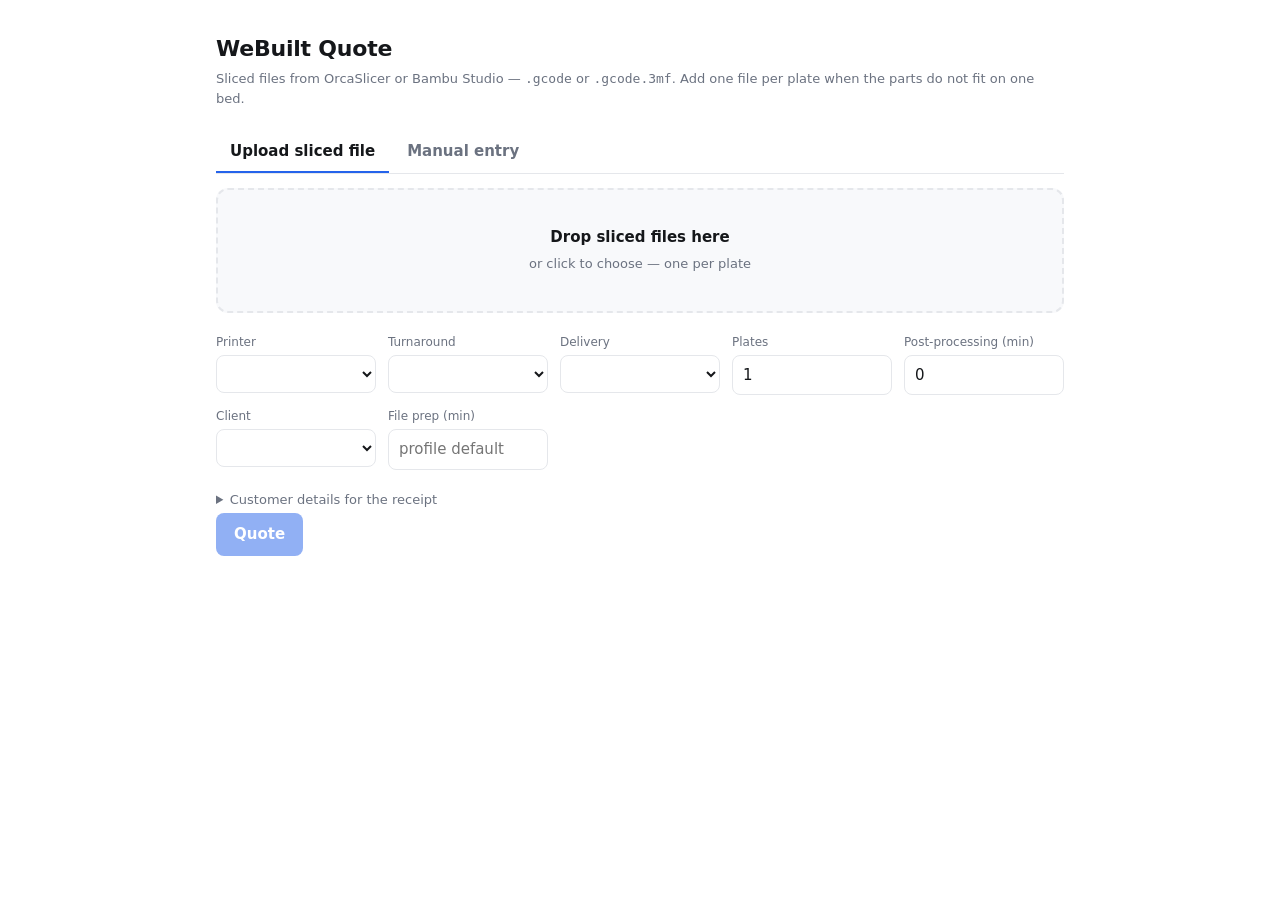
==== static/index.html @ c03d1d9d "Receipts in English and Thai Every quotation and receipt can be shown in either language, switched f" ====
<!doctype html>
<html lang="en">
<head>
<meta charset="utf-8">
<meta name="viewport" content="width=device-width, initial-scale=1">
<title>WeBuilt Quote</title>
<style>
  :root {
    --bg: #ffffff; --fg: #15171a; --muted: #6b7280; --line: #e5e7eb;
    --panel: #f8f9fb; --accent: #2563eb; --accent-fg: #ffffff;
    --warn-bg: #fff7ed; --warn-fg: #9a3412; --warn-line: #fed7aa;
    --ok: #15803d;
  }
  @media (prefers-color-scheme: dark) {
    :root:not([data-theme="light"]) {
      --bg: #0f1115; --fg: #e6e8eb; --muted: #9aa1ab; --line: #272b33;
      --panel: #171a20; --accent: #3b82f6; --accent-fg: #ffffff;
      --warn-bg: #2a1d10; --warn-fg: #fdba74; --warn-line: #7c2d12;
      --ok: #4ade80;
    }
  }
  :root[data-theme="dark"] {
    --bg: #0f1115; --fg: #e6e8eb; --muted: #9aa1ab; --line: #272b33;
    --panel: #171a20; --accent: #3b82f6; --accent-fg: #ffffff;
    --warn-bg: #2a1d10; --warn-fg: #fdba74; --warn-line: #7c2d12;
    --ok: #4ade80;
  }
  * { box-sizing: border-box; }
  body {
    margin: 0; background: var(--bg); color: var(--fg);
    font: 15px/1.5 ui-sans-serif, system-ui, -apple-system, "Segoe UI", sans-serif;
  }
  .wrap { max-width: 880px; margin: 0 auto; padding: 32px 16px 64px; }
  h1 { font-size: 22px; margin: 0 0 4px; letter-spacing: -0.01em; }
  .sub { color: var(--muted); font-size: 13px; margin-bottom: 24px; }

  #drop {
    border: 2px dashed var(--line); border-radius: 12px; padding: 36px 20px;
    text-align: center; cursor: pointer; transition: border-color .15s, background .15s;
    background: var(--panel);
  }
  #drop.over { border-color: var(--accent); background: color-mix(in srgb, var(--accent) 8%, var(--panel)); }
  #drop strong { display: block; margin-bottom: 4px; }
  #drop span { color: var(--muted); font-size: 13px; }

  .controls {
    display: grid; grid-template-columns: repeat(auto-fit, minmax(150px, 1fr));
    gap: 12px; margin: 20px 0;
  }
  label { display: block; font-size: 12px; color: var(--muted); margin-bottom: 4px; }
  select, input {
    width: 100%; padding: 8px 10px; border: 1px solid var(--line);
    border-radius: 8px; background: var(--bg); color: var(--fg); font: inherit;
  }
  button {
    background: var(--accent); color: var(--accent-fg); border: 0;
    padding: 10px 18px; border-radius: 8px; font: inherit; font-weight: 600;
    cursor: pointer;
  }
  button:disabled { opacity: .5; cursor: default; }

  .total {
    display: flex; align-items: baseline; gap: 12px;
    margin: 24px 0 8px; padding-bottom: 16px; border-bottom: 1px solid var(--line);
  }
  .total .amount { font-size: 40px; font-weight: 700; letter-spacing: -0.02em; }
  .total .meta { color: var(--muted); font-size: 13px; }

  table { width: 100%; border-collapse: collapse; font-size: 14px; }
  td { padding: 7px 0; border-bottom: 1px solid var(--line); vertical-align: top; }
  td.amt { text-align: right; font-variant-numeric: tabular-nums; white-space: nowrap; }
  td .note { display: block; color: var(--muted); font-size: 12px; }
  tr.sum td { font-weight: 700; border-bottom: 0; }

  .warn {
    background: var(--warn-bg); color: var(--warn-fg);
    border: 1px solid var(--warn-line); border-radius: 8px;
    padding: 10px 12px; margin: 16px 0; font-size: 13px;
  }
  .warn ul { margin: 4px 0 0; padding-left: 18px; }
  .err { color: #dc2626; }

  details { margin-top: 20px; }
  summary { cursor: pointer; color: var(--muted); font-size: 13px; }
  pre {
    background: var(--panel); border: 1px solid var(--line); border-radius: 8px;
    padding: 12px; overflow: auto; font-size: 12px; margin-top: 10px;
  }
  .hidden { display: none; }
  .filerow {
    display: grid; grid-template-columns: 1fr 90px 36px; gap: 8px;
    align-items: center; padding: 8px 0; border-bottom: 1px solid var(--line);
    font-size: 14px;
  }
  .filerow .fname { overflow: hidden; text-overflow: ellipsis; white-space: nowrap; }
  .filerow .fsize { display: block; color: var(--muted); font-size: 12px; }
  .filerow button {
    background: none; border: 1px solid var(--line); color: var(--muted);
    padding: 0; border-radius: 8px; font-size: 18px; line-height: 1; height: 32px;
  }
  #filelist { margin-top: 12px; }
  #filelist .head { display: flex; justify-content: space-between;
                    font-size: 12px; color: var(--muted); padding-bottom: 4px; }
  .tabs { display: flex; gap: 4px; margin-bottom: 14px; border-bottom: 1px solid var(--line); }
  .tab {
    background: none; border: 0; border-bottom: 2px solid transparent;
    color: var(--muted); padding: 8px 14px; font: inherit; font-weight: 600;
    cursor: pointer; border-radius: 0;
  }
  .tab[aria-selected="true"] { color: var(--fg); border-bottom-color: var(--accent); }
  .matrow { display: grid; grid-template-columns: 1fr 110px 36px; gap: 8px; margin-bottom: 8px; }
  .matrow button {
    background: none; border: 1px solid var(--line); color: var(--muted);
    padding: 0; border-radius: 8px; font-size: 18px; line-height: 1;
  }
  .addmat {
    background: none; border: 1px dashed var(--line); color: var(--muted);
    padding: 7px 12px; font-size: 13px; font-weight: 500; width: 100%;
  }
  .panel { background: var(--panel); border: 1px solid var(--line);
           border-radius: 12px; padding: 18px; }
  .hint { font-size: 12px; color: var(--muted); margin-top: 6px; }
  .rlink { margin-left:auto; align-self:center; font-size:13px; font-weight:600;
           color:var(--accent); text-decoration:none; border:1px solid var(--line);
           border-radius:8px; padding:6px 12px; white-space:nowrap; }
  .chips { display: flex; flex-wrap: wrap; gap: 8px; margin-top: 10px; font-size: 12px; }
  .chip { background: var(--panel); border: 1px solid var(--line);
          border-radius: 999px; padding: 3px 10px; color: var(--muted); }
</style>
</head>
<body>
<div class="wrap">
  <h1>WeBuilt Quote</h1>
  <div class="sub">Sliced files from OrcaSlicer or Bambu Studio — <code>.gcode</code> or <code>.gcode.3mf</code>. Add one file per plate when the parts do not fit on one bed.</div>

  <div class="tabs" role="tablist">
    <button class="tab" id="tab-upload" role="tab" aria-selected="true">Upload sliced file</button>
    <button class="tab" id="tab-manual" role="tab" aria-selected="false">Manual entry</button>
  </div>

  <div id="panel-upload">
    <div id="drop">
      <strong>Drop sliced files here</strong>
      <span>or click to choose — one per plate</span>
      <input type="file" id="file" class="hidden" multiple accept=".gcode,.gco,.3mf,.g">
    </div>
    <div id="filelist"></div>
  </div>

  <div id="panel-manual" class="panel hidden">
    <label>Filament</label>
    <div id="materials"></div>
    <button class="addmat" id="addmat" type="button">+ Add another filament</button>
    <div class="controls" style="margin-bottom:0">
      <div><label for="m-hours">Print time — hours</label>
        <input type="number" id="m-hours" min="0" step="1" value="0"></div>
      <div><label for="m-minutes">minutes</label>
        <input type="number" id="m-minutes" min="0" step="1" value="0"></div>
      <div><label for="m-label">Job reference</label>
        <input type="text" id="m-label" placeholder="WB-… or customer"></div>
    </div>
    <div class="hint">Everything a sliced file would have told us. The options below apply to both modes.</div>
  </div>

  <div class="controls">
    <div><label for="printer">Printer</label><select id="printer"></select></div>
    <div><label for="rush">Turnaround</label><select id="rush"></select></div>
    <div><label for="delivery">Delivery</label><select id="delivery"></select></div>
    <div id="plates-field"><label for="plates">Plates</label><input type="number" id="plates" min="1" value="1"></div>
    <div><label for="postproc">Post-processing (min)</label><input type="number" id="postproc" min="0" value="0"></div>
    <div><label for="profile">Client</label><select id="profile"></select></div>
    <div><label for="prep">File prep (min)</label><input type="number" id="prep" min="0" placeholder="profile default"></div>
  </div>
  <div class="hint" id="profile-hint"></div>

  <details id="cust" style="margin:14px 0 4px">
    <summary>Customer details for the receipt</summary>
    <div class="controls" style="margin-top:10px">
      <div><label for="c-name">Customer name</label><input type="text" id="c-name" placeholder="K'…"></div>
      <div><label for="c-contact">Contact</label><input type="text" id="c-contact" placeholder="LINE / phone"></div>
      <div><label for="c-receipt">Receipt no. (optional)</label><input type="text" id="c-receipt" placeholder="auto: WB-YYMM-NNN"></div>
      <div><label for="c-lang">Receipt language</label>
        <select id="c-lang"><option value="en">English</option><option value="th">ภาษาไทย</option></select></div>
    </div>
    <div><label for="c-notes">Note on the receipt</label><input type="text" id="c-notes" placeholder="e.g. pick up at building 81"></div>
  </details>

  <button id="go" disabled>Quote</button>

  <div id="out"></div>
</div>

<script>
const $ = s => document.querySelector(s);
let chosen = [], opts = null, mode = 'upload';

async function loadOptions() {
  opts = await (await fetch('/api/options')).json();
  const fill = (el, items, def) => {
    el.innerHTML = items.map(i =>
      `<option value="${i.id}" ${i.id===def?'selected':''}>${i.label}</option>`).join('');
  };
  fill($('#printer'), opts.printers, opts.default_printer);
  fill($('#rush'), opts.rush_tiers, opts.default_rush);
  fill($('#delivery'), opts.delivery_options, opts.default_delivery);
  fill($('#profile'), opts.client_profiles, opts.default_client_profile);
  addMaterialRow();
  showProfileHint();
  setMode('upload');
}
loadOptions();

// --- client profile ---------------------------------------------------
function currentProfile() {
  return (opts?.client_profiles || []).find(p => p.id === $('#profile').value);
}
function showProfileHint() {
  const p = currentProfile();
  if (!p) return;
  const bits = [`${p.prep_minutes} min file prep`];
  if (p.risk_multiplier !== 1) bits.push(`risk ×${p.risk_multiplier}`);
  if (p.postproc_multiplier !== 1) bits.push(`post-processing ×${p.postproc_multiplier}`);
  if (p.price_multiplier !== 1) bits.push(`price ×${p.price_multiplier}`);
  $('#profile-hint').textContent =
    `${p.label}: ${bits.join(', ')}. Override the prep minutes per job if the file is better or worse than usual.`;
  $('#prep').placeholder = `${p.prep_minutes} (default)`;
}
$('#profile').onchange = showProfileHint;

try {
  const saved = localStorage.getItem('receiptLang');
  if (saved) $('#c-lang').value = saved;
} catch (e) {}
$('#c-lang').onchange = () => {
  try { localStorage.setItem('receiptLang', $('#c-lang').value); } catch (e) {}
};

// --- tabs -------------------------------------------------------------
function setMode(next) {
  mode = next;
  $('#tab-upload').setAttribute('aria-selected', next === 'upload');
  $('#tab-manual').setAttribute('aria-selected', next === 'manual');
  $('#panel-upload').classList.toggle('hidden', next !== 'upload');
  $('#panel-manual').classList.toggle('hidden', next !== 'manual');
  // In upload mode each file carries its own copies count, so a single
  // order-wide "plates" number would be ambiguous.
  $('#plates-field').classList.toggle('hidden', next === 'upload');
  updateGo();
}
$('#tab-upload').onclick = () => setMode('upload');
$('#tab-manual').onclick = () => setMode('manual');

// --- manual filament rows --------------------------------------------
function addMaterialRow(type, grams) {
  const row = document.createElement('div');
  row.className = 'matrow';
  const mats = opts?.materials || ['PLA', 'PETG', 'ABS'];
  row.innerHTML = `
    <select class="m-type">${mats.map(m =>
      `<option ${m===(type||'PLA')?'selected':''}>${m}</option>`).join('')}</select>
    <input type="number" class="m-grams" min="0" step="0.01"
           placeholder="grams" value="${grams ?? ''}">
    <button type="button" title="Remove">×</button>`;
  row.querySelector('button').onclick = () => {
    if ($('#materials').children.length > 1) { row.remove(); updateGo(); }
  };
  row.querySelector('.m-grams').oninput = updateGo;
  $('#materials').appendChild(row);
  updateGo();
}
$('#addmat').onclick = () => addMaterialRow();

function manualFilaments() {
  return [...document.querySelectorAll('.matrow')].map(r => ({
    type: r.querySelector('.m-type').value,
    grams: parseFloat(r.querySelector('.m-grams').value),
  })).filter(f => f.grams > 0);
}
function manualReady() {
  const mins = (+$('#m-hours').value || 0) * 60 + (+$('#m-minutes').value || 0);
  return manualFilaments().length > 0 && mins > 0;
}
function updateGo() {
  $('#go').disabled = mode === 'upload' ? chosen.length === 0 : !manualReady();
}
['#m-hours', '#m-minutes'].forEach(id => { $(id).oninput = updateGo; });

const drop = $('#drop'), fileInput = $('#file');
drop.onclick = () => fileInput.click();
drop.ondragover = e => { e.preventDefault(); drop.classList.add('over'); };
drop.ondragleave = () => drop.classList.remove('over');
drop.ondrop = e => {
  e.preventDefault(); drop.classList.remove('over');
  addFiles(e.dataTransfer.files);
};
fileInput.onchange = () => { addFiles(fileInput.files); fileInput.value = ''; };

// Each entry is one plate. Parts that do not fit on one bed arrive as
// separate sliced files, and each is priced on its own duration.
function addFiles(list) {
  for (const f of list) {
    if (!chosen.some(c => c.file.name === f.name && c.file.size === f.size))
      chosen.push({ file: f, copies: 1 });
  }
  renderFiles();
}

function renderFiles() {
  const el = $('#filelist');
  if (!chosen.length) {
    el.innerHTML = '';
    drop.querySelector('strong').textContent = 'Drop sliced files here';
    drop.querySelector('span').textContent = 'or click to choose — one per plate';
    updateGo();
    return;
  }
  el.innerHTML = `<div class="head"><span>${chosen.length} file${
    chosen.length > 1 ? 's' : ''}</span><span>copies</span></div>`;
  chosen.forEach((c, i) => {
    const row = document.createElement('div');
    row.className = 'filerow';
    row.innerHTML = `
      <div class="fname">${c.file.name}
        <span class="fsize">${(c.file.size / 1024).toFixed(0)} KB</span></div>
      <input type="number" min="1" value="${c.copies}" class="fcopies">
      <button type="button" title="Remove">×</button>`;
    row.querySelector('.fcopies').oninput = e => {
      c.copies = Math.max(1, +e.target.value || 1);
    };
    row.querySelector('button').onclick = () => { chosen.splice(i, 1); renderFiles(); };
    el.appendChild(row);
  });
  drop.querySelector('strong').textContent = 'Drop more sliced files here';
  drop.querySelector('span').textContent = 'or click to add — one per plate';
  updateGo();
}

function sharedOptions() {
  const o = {
    printer: $('#printer').value,
    rush: $('#rush').value,
    delivery: $('#delivery').value,
    ...(mode === 'manual' ? { plates: +$('#plates').value || 1 } : {}),
    postproc_minutes: +$('#postproc').value || 0,
    client_profile: $('#profile').value,
  };
  if ($('#prep').value !== '') o.prep_minutes = +$('#prep').value;
  for (const [k, id] of [['customer_name', '#c-name'], ['customer_contact', '#c-contact'],
                         ['notes', '#c-notes'], ['receipt_no', '#c-receipt']]) {
    const val = $(id).value.trim();
    if (val) o[k] = val;
  }
  return o;
}

$('#go').onclick = async () => {
  const btn = $('#go');
  btn.disabled = true; btn.textContent = 'Pricing…';
  let req;
  if (mode === 'upload') {
    const fd = new FormData();
    for (const c of chosen) {
      fd.append('files', c.file);
      fd.append('copies', c.copies);
    }
    for (const [k, v] of Object.entries(sharedOptions())) fd.append(k, v);
    req = fetch('/api/quote', { method: 'POST', body: fd });
  } else {
    req = fetch('/api/quote/manual', {
      method: 'POST',
      headers: { 'Content-Type': 'application/json' },
      body: JSON.stringify({
        filaments: manualFilaments(),
        hours: +$('#m-hours').value || 0,
        minutes: +$('#m-minutes').value || 0,
        label: $('#m-label').value || null,
        ...sharedOptions(),
      }),
    });
  }
  try {
    const res = await req;
    const data = await res.json();
    if (!res.ok) throw new Error(typeof data.detail === 'string' ? data.detail
      : JSON.stringify(data.detail) || 'Request failed');
    render(data);
  } catch (err) {
    $('#out').innerHTML = `<div class="warn err">${err.message}</div>`;
  } finally {
    btn.textContent = 'Quote'; updateGo();
  }
};

function money(n, cur) {
  const sign = n < 0 ? '-' : '';
  return sign + (cur === 'THB' ? '฿' : cur + ' ') + Math.abs(n).toFixed(2);
}

function render(d) {
  const cur = d.currency, b = d.breakdown;
  const rows = d.lines.filter(l => Math.abs(l.amount) > 0.004).map(l => `
    <tr><td>${l.label}${l.note ? `<span class="note">${l.note}</span>` : ''}</td>
        <td class="amt">${money(l.amount, cur)}</td></tr>`).join('');

  const warn = d.warnings.length
    ? `<div class="warn"><strong>Check these</strong><ul>${
        d.warnings.map(w => `<li>${w}</li>`).join('')}</ul></div>` : '';

  $('#out').innerHTML = `
    <div class="total">
      <div class="amount">${money(d.total, cur)}</div>
      ${d.receipt_url ? `<a href="${d.receipt_url}?lang=${$('#c-lang').value}" target="_blank" class="rlink">Open ${d.receipt_no} →</a>` : ''}
      <div class="meta">${b.order.grams_total} g · ${b.order.hours_total.toFixed(2)} h ·
        ${b.order.plates} plate${b.order.plates > 1 ? 's' : ''}</div>
    </div>
    ${warn}
    <table>${rows}
      <tr class="sum"><td>Total</td><td class="amt">${money(d.total, cur)}</td></tr>
    </table>
    ${b.plates.length > 1 ? `
      <table style="margin-top:18px">
        <tr><td colspan="2"><span class="note">Each plate is risked on its own duration</span></td></tr>
        ${b.plates.map(pl => `<tr><td>${pl.label}
          <span class="note">${pl.grams} g · ${pl.hours.toFixed(2)} h · ${pl.printer}${
            pl.copies > 1 ? ` · ×${pl.copies}` : ''} · risk ×${pl.risk.factor.toFixed(3)}</span></td>
          <td class="amt">${money(pl.subtotal, cur)}</td></tr>`).join('')}
      </table>` : ''}
    <div class="chips">
      <span class="chip">${b.order.plates} plate${b.order.plates > 1 ? 's' : ''} from ${b.order.files} file${b.order.files > 1 ? 's' : ''}</span>
      <span class="chip">${(Math.min(...b.plates.map(x => x.risk.p_success_first_try)) * 100).toFixed(1)}% first-try success${b.plates.length > 1 ? ' (worst plate)' : ''}</span>
      <span class="chip">${b.client.label}</span>
      <span class="chip">margin ${b.margin.margin_pct}%</span>
      <span class="chip">parsed via ${d.file.parsed_by}</span>
    </div>
    <details><summary>Full breakdown (JSON)</summary>
      <pre>${JSON.stringify(d, null, 2)}</pre></details>`;
}
</script>
</body>
</html>
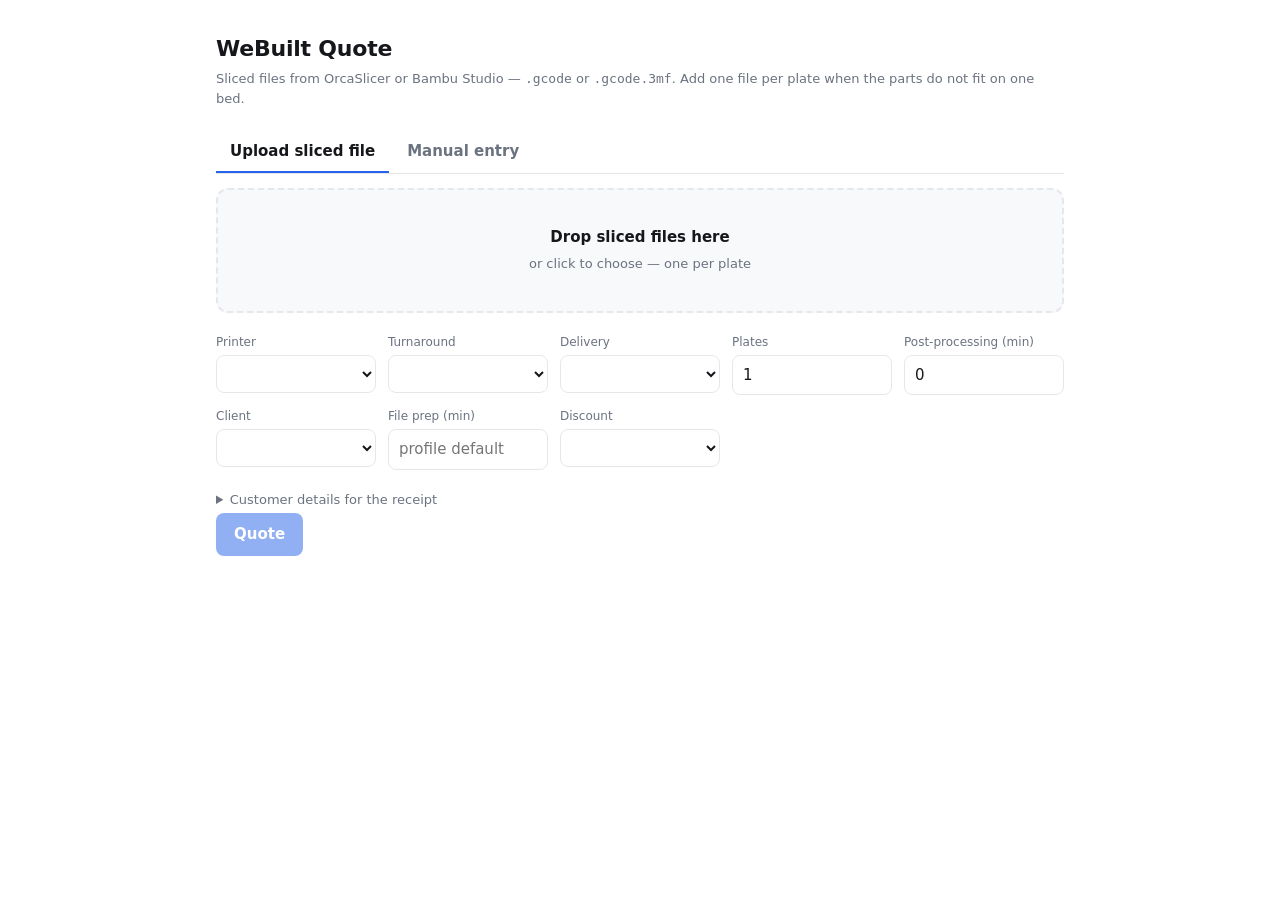
==== commit aabe00fd: "Discounts: presets or one-offs, never below break-even A quote can take one discount: a shared prese" ====
--- a/static/index.html
+++ b/static/index.html
@@ -72,6 +72,15 @@
   td .note { display: block; color: var(--muted); font-size: 12px; }
   tr.sum td { font-weight: 700; border-bottom: 0; }
 
+  .ver { font-size:12px; font-weight:500; color:var(--muted); margin-left:4px; }
+  .upd { display:flex; flex-wrap:wrap; gap:8px 14px; align-items:center;
+         border:1px solid var(--accent); border-radius:10px; padding:10px 14px;
+         margin:12px 0; font-size:14px;
+         background:color-mix(in srgb, var(--accent) 10%, var(--panel)); }
+  .upd .grow { flex:1 1 220px; }
+  .upd button { padding:7px 14px; }
+  .upd details { flex-basis:100%; font-size:13px; }
+  .upd pre { white-space:pre-wrap; margin:6px 0 0; font:inherit; color:var(--muted); }
   .warn {
     background: var(--warn-bg); color: var(--warn-fg);
     border: 1px solid var(--warn-line); border-radius: 8px;
@@ -123,6 +132,23 @@
   .rlink { margin-left:auto; align-self:center; font-size:13px; font-weight:600;
            color:var(--accent); text-decoration:none; border:1px solid var(--line);
            border-radius:8px; padding:6px 12px; white-space:nowrap; }
+  .plates-head { margin:20px 0 8px; font-size:12px; color:var(--muted); }
+  .plate-grid { display:grid; grid-template-columns:repeat(auto-fill,minmax(170px,1fr)); gap:12px; }
+  .plate-card { border:1px solid var(--line); border-radius:10px; overflow:hidden;
+                background:var(--panel); display:flex; flex-direction:column; }
+  .plate-card img, .plate-card .noimg { width:100%; aspect-ratio:1; object-fit:contain;
+                background:#2a2d33; display:block; }
+  .plate-card .noimg { display:flex; align-items:center; justify-content:center;
+                color:var(--muted); font-size:12px; background:var(--bg); }
+  .pc-body { padding:8px 10px 10px; font-size:13px; }
+  .pc-name { font-weight:600; overflow-wrap:anywhere; }
+  .pc-amt { margin-top:4px; font-weight:600; font-variant-numeric:tabular-nums; }
+  .econ { margin-top:22px; border:1px solid var(--line); border-radius:10px;
+          padding:12px 14px; background:var(--panel); }
+  .econ-head { font-weight:600; font-size:14px; margin-bottom:6px; }
+  .econ-head span { font-weight:400; color:var(--muted); font-size:12px; margin-left:6px; }
+  .econ tr.neg td { color:#dc2626; }
+  .econ tr.profit td { font-weight:700; color:var(--ok); }
   .chips { display: flex; flex-wrap: wrap; gap: 8px; margin-top: 10px; font-size: 12px; }
   .chip { background: var(--panel); border: 1px solid var(--line);
           border-radius: 999px; padding: 3px 10px; color: var(--muted); }
@@ -130,7 +156,8 @@
 </head>
 <body>
 <div class="wrap">
-  <h1>WeBuilt Quote</h1>
+  <h1>WeBuilt Quote <span id="ver" class="ver"></span></h1>
+  <div id="appnotice"></div>
   <div class="sub">Sliced files from OrcaSlicer or Bambu Studio — <code>.gcode</code> or <code>.gcode.3mf</code>. Add one file per plate when the parts do not fit on one bed.</div>
 
   <div class="tabs" role="tablist">
@@ -170,6 +197,14 @@
     <div><label for="postproc">Post-processing (min)</label><input type="number" id="postproc" min="0" value="0"></div>
     <div><label for="profile">Client</label><select id="profile"></select></div>
     <div><label for="prep">File prep (min)</label><input type="number" id="prep" min="0" placeholder="profile default"></div>
+    <div><label for="disc">Discount</label><select id="disc"></select></div>
+  </div>
+  <div id="disc-oneoff" class="controls hidden" style="margin-top:0">
+    <div><label for="disc-val">Discount</label><input type="number" id="disc-val" min="0" step="any" placeholder="e.g. 10"></div>
+    <div><label for="disc-unit">as</label>
+      <select id="disc-unit"><option value="percent">% off</option><option value="amount">฿ off</option></select></div>
+    <div style="grid-column: span 2"><label for="disc-reason">Reason (shown on the receipt)</label>
+      <input type="text" id="disc-reason" placeholder="e.g. Friend of the club"></div>
   </div>
   <div class="hint" id="profile-hint"></div>
 
@@ -204,11 +239,85 @@
   fill($('#rush'), opts.rush_tiers, opts.default_rush);
   fill($('#delivery'), opts.delivery_options, opts.default_delivery);
   fill($('#profile'), opts.client_profiles, opts.default_client_profile);
+  fillDiscounts();
   addMaterialRow();
   showProfileHint();
   setMode('upload');
 }
 loadOptions();
+
+// --- version, updates, broken settings --------------------------------
+async function loadVersion(refresh = false) {
+  let v;
+  try { v = await (await fetch('/api/version' + (refresh ? '?refresh=1' : ''))).json(); }
+  catch (e) { return; }
+  $('#ver').textContent = 'v' + v.version;
+  const out = [];
+  if (v.config_errors && v.config_errors.length) {
+    out.push(`<div class="warn"><strong>A settings file has a mistake</strong><ul>${
+      v.config_errors.map(e => `<li>${esc(e)}</li>`).join('')}</ul></div>`);
+  }
+  if (v.update_available) {
+    let action;
+    if (v.can_self_update) {
+      action = `<button id="doupdate">Update and restart</button>`;
+    } else if (v.install === 'git') {
+      action = `<span class="note">Developer copy: update with <code>git pull</code>.</span>`;
+    } else {
+      action = `<span class="note">Close the app and run <code>python updater.py apply</code>.</span>`;
+    }
+    out.push(`<div class="upd"><span class="grow">Version <strong>${esc(v.latest)}</strong>
+      is available (you have ${esc(v.version)}).</span>${action}
+      ${v.notes ? `<details><summary>What's new</summary><pre>${esc(v.notes)}</pre></details>` : ''}</div>`);
+  }
+  $('#appnotice').innerHTML = out.join('');
+  const b = $('#doupdate');
+  if (b) b.onclick = () => startUpdate(v.version);
+  // the first check runs in the background; ask again once it has finished
+  if (v.checking) setTimeout(() => loadVersion(), 4000);
+}
+
+async function startUpdate(fromVersion) {
+  if (!confirm('Update now? The app restarts by itself; quotes you have saved are kept.')) return;
+  const r = await fetch('/api/update', { method: 'POST', headers: { 'X-WeBuilt-Action': 'update' } });
+  if (!r.ok) { alert((await r.json()).detail); return; }
+  $('#appnotice').innerHTML = '<div class="upd"><span class="grow">Updating… this page reloads when the new version is running.</span></div>';
+  const started = Date.now();
+  const poll = async () => {
+    try {
+      const v = await (await fetch('/api/version', { cache: 'no-store' })).json();
+      if (v.version !== fromVersion) { location.reload(); return; }
+    } catch (e) { /* restarting */ }
+    if (Date.now() - started < 5 * 60 * 1000) setTimeout(poll, 2000);
+    else $('#appnotice').innerHTML = '<div class="warn">The update is taking long. Check the app window for messages.</div>';
+  };
+  setTimeout(poll, 3000);
+}
+
+loadVersion();
+setInterval(() => loadVersion(), 30 * 60 * 1000);
+
+// --- discounts ----------------------------------------------------------
+function fillDiscounts() {
+  const d = opts.discounts || { presets: [], allow_one_off: false };
+  const items = [`<option value="">No discount</option>`].concat(
+    d.presets.map(p => `<option value="${esc(p.id)}">${esc(p.label)} (${
+      p.percent != null ? p.percent + '%' : '฿' + p.amount})</option>`));
+  if (d.allow_one_off) items.push(`<option value="__oneoff">One-off…</option>`);
+  $('#disc').innerHTML = items.join('');
+  $('#disc').onchange = () =>
+    $('#disc-oneoff').classList.toggle('hidden', $('#disc').value !== '__oneoff');
+}
+
+function discountFields() {
+  const v = $('#disc').value;
+  if (!v) return {};
+  if (v !== '__oneoff') return { discount: v };
+  const n = parseFloat($('#disc-val').value);
+  if (!(n > 0)) return {};
+  return { [$('#disc-unit').value === 'percent' ? 'discount_percent' : 'discount_amount']: n,
+           discount_reason: $('#disc-reason').value.trim() || null };
+}
 
 // --- client profile ---------------------------------------------------
 function currentProfile() {
@@ -320,7 +429,7 @@
     const row = document.createElement('div');
     row.className = 'filerow';
     row.innerHTML = `
-      <div class="fname">${c.file.name}
+      <div class="fname">${esc(c.file.name)}
         <span class="fsize">${(c.file.size / 1024).toFixed(0)} KB</span></div>
       <input type="number" min="1" value="${c.copies}" class="fcopies">
       <button type="button" title="Remove">×</button>`;
@@ -345,6 +454,7 @@
     client_profile: $('#profile').value,
   };
   if ($('#prep').value !== '') o.prep_minutes = +$('#prep').value;
+  Object.assign(o, discountFields());
   for (const [k, id] of [['customer_name', '#c-name'], ['customer_contact', '#c-contact'],
                          ['notes', '#c-notes'], ['receipt_no', '#c-receipt']]) {
     const val = $(id).value.trim();
@@ -363,7 +473,7 @@
       fd.append('files', c.file);
       fd.append('copies', c.copies);
     }
-    for (const [k, v] of Object.entries(sharedOptions())) fd.append(k, v);
+    for (const [k, v] of Object.entries(sharedOptions())) if (v != null) fd.append(k, v);
     req = fetch('/api/quote', { method: 'POST', body: fd });
   } else {
     req = fetch('/api/quote/manual', {
@@ -391,6 +501,45 @@
   }
 };
 
+// Internal only: how the total splits into costs, your pay and profit.
+// None of this appears on the receipt.
+function economicsTable(e, cur) {
+  if (!e) return '';
+  const row = (label, v, note = '', cls = '') => Math.abs(v) < 0.005 ? '' :
+    `<tr class="${cls}"><td>${label}${note ? `<span class="note">${note}</span>` : ''}</td>
+     <td class="amt">${money(v, cur)}</td></tr>`;
+  const rc = e.running_costs, lb = e.labour;
+  return `<div class="econ">
+    <div class="econ-head">Where the money goes <span>internal, not on the receipt</span></div>
+    <table>
+      ${row('Running costs', rc.total,
+            `filament at supplier cost ${money(rc.filament_at_supplier_cost, cur)}, electricity ${money(rc.electricity, cur)}, wear parts ${money(rc.wear_parts, cur)}`)}
+      ${row('Filament markup', e.filament_markup,
+            e.filament_markup < 0 ? 'below what the dearest restocked spool costs you' : 'charged minus supplier cost',
+            e.filament_markup < 0 ? 'neg' : '')}
+      ${row('Machine time', e.machine_time, 'pays the printer back')}
+      ${row('Your labour', lb.total,
+            [['setup', lb.setup], ['extra plates', lb.extra_plates], ['file prep', lb.file_prep], ['post-processing', lb.post_processing]]
+              .filter(([, v]) => v > 0.004).map(([k, v]) => `${k} ${money(v, cur)}`).join(', '))}
+      ${row('Failure allowance', e.failure_allowance, 'set aside for reprints')}
+      ${row('Contingency', e.contingency, 'slicer estimate error — not profit')}
+      ${row('Rush premium', e.rush_premium)}
+      ${row('Rate adjustment', e.rate_adjustment)}
+      ${row(`Profit (${e.profit_margin * 100}%)`, e.profit, e.discount ? 'before the discount' : 'what the business keeps', e.discount ? '' : 'profit')}
+      ${row('Discount', e.discount, 'comes out of profit first, then contingency and rush premium')}
+      ${e.discount ? row('Profit after discount', e.profit_after_discount || 0.0001,
+            e.profit_after_discount < 0 ? 'the discount went past the profit' : 'what the business keeps',
+            e.profit_after_discount < 0 ? 'neg' : 'profit') : ''}
+      ${row('Delivery', e.delivery, 'passed through')}
+      ${row('Rounding / minimum', e.rounding)}
+      <tr class="sum"><td>Total</td><td class="amt">${money(e.total, cur)}</td></tr>
+    </table></div>`;
+}
+
+function esc(s) {
+  return String(s).replace(/[&<>"']/g, c => ({'&':'&amp;','<':'&lt;','>':'&gt;','"':'&quot;',"'":'&#39;'}[c]));
+}
+
 function money(n, cur) {
   const sign = n < 0 ? '-' : '';
   return sign + (cur === 'THB' ? '฿' : cur + ' ') + Math.abs(n).toFixed(2);
@@ -399,12 +548,12 @@
 function render(d) {
   const cur = d.currency, b = d.breakdown;
   const rows = d.lines.filter(l => Math.abs(l.amount) > 0.004).map(l => `
-    <tr><td>${l.label}${l.note ? `<span class="note">${l.note}</span>` : ''}</td>
+    <tr><td>${esc(l.label)}${l.note ? `<span class="note">${esc(l.note)}</span>` : ''}</td>
         <td class="amt">${money(l.amount, cur)}</td></tr>`).join('');
 
   const warn = d.warnings.length
     ? `<div class="warn"><strong>Check these</strong><ul>${
-        d.warnings.map(w => `<li>${w}</li>`).join('')}</ul></div>` : '';
+        d.warnings.map(w => `<li>${esc(w)}</li>`).join('')}</ul></div>` : '';
 
   $('#out').innerHTML = `
     <div class="total">
@@ -417,21 +566,31 @@
     <table>${rows}
       <tr class="sum"><td>Total</td><td class="amt">${money(d.total, cur)}</td></tr>
     </table>
-    ${b.plates.length > 1 ? `
-      <table style="margin-top:18px">
-        <tr><td colspan="2"><span class="note">Each plate is risked on its own duration</span></td></tr>
-        ${b.plates.map(pl => `<tr><td>${pl.label}
-          <span class="note">${pl.grams} g · ${pl.hours.toFixed(2)} h · ${pl.printer}${
-            pl.copies > 1 ? ` · ×${pl.copies}` : ''} · risk ×${pl.risk.factor.toFixed(3)}</span></td>
-          <td class="amt">${money(pl.subtotal, cur)}</td></tr>`).join('')}
-      </table>` : ''}
+    ${b.plates.length > 1 || b.plates.some(p => p.thumbnail) ? `
+      <div class="plates-head">${b.plates.length > 1
+        ? 'Plates — each risked on its own duration' : 'Plate'}</div>
+      <div class="plate-grid">
+        ${b.plates.map(pl => `<div class="plate-card">
+          ${pl.thumbnail
+            ? `<img src="${pl.thumbnail}" alt="${esc(pl.label)}">`
+            : `<div class="noimg">No picture in file</div>`}
+          <div class="pc-body">
+            <div class="pc-name" title="${esc(pl.label)}">${esc(pl.label)}</div>
+            <div class="note">${pl.grams} g · ${pl.hours.toFixed(2)} h · ${esc(pl.printer)}${
+              pl.copies > 1 ? ` · ×${pl.copies}` : ''}</div>
+            <div class="note">risk ×${pl.risk.factor.toFixed(3)}</div>
+            <div class="pc-amt">${money(pl.subtotal, cur)}</div>
+          </div></div>`).join('')}
+      </div>` : ''}
     <div class="chips">
       <span class="chip">${b.order.plates} plate${b.order.plates > 1 ? 's' : ''} from ${b.order.files} file${b.order.files > 1 ? 's' : ''}</span>
       <span class="chip">${(Math.min(...b.plates.map(x => x.risk.p_success_first_try)) * 100).toFixed(1)}% first-try success${b.plates.length > 1 ? ' (worst plate)' : ''}</span>
       <span class="chip">${b.client.label}</span>
-      <span class="chip">margin ${b.margin.margin_pct}%</span>
+      <span class="chip">profit ${money(b.economics.profit_after_discount ?? b.economics.profit, cur)}${
+        b.economics.discount ? ' after discount' : ` (${b.economics.profit_margin * 100}%)`}</span>
       <span class="chip">parsed via ${d.file.parsed_by}</span>
     </div>
+    ${economicsTable(b.economics, cur)}
     <details><summary>Full breakdown (JSON)</summary>
       <pre>${JSON.stringify(d, null, 2)}</pre></details>`;
 }
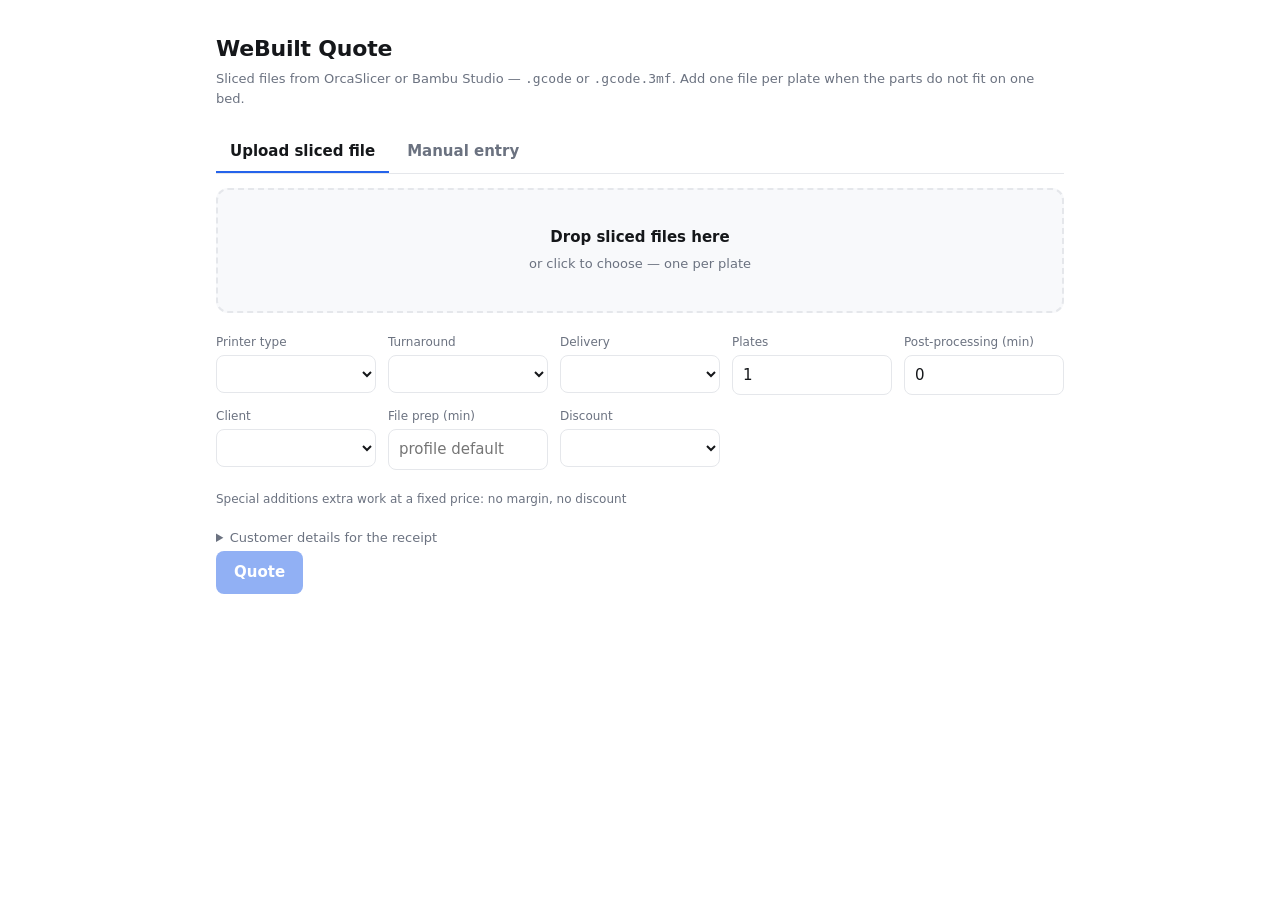
==== commit 8c44aeb9: "Release 1.3.0: special additions, printer queue, v2 statuses First steps of the v2 merge (docs/V2-PL" ====
--- a/static/index.html
+++ b/static/index.html
@@ -150,9 +150,12 @@
   .econ tr.neg td { color:#dc2626; }
   .econ tr.profit td { font-weight:700; color:var(--ok); }
   .chips { display: flex; flex-wrap: wrap; gap: 8px; margin-top: 10px; font-size: 12px; }
+  .chipbtn { padding: 5px 11px; font-size: 13px; border-radius: 99px; background: transparent;
+             color: var(--fg); border: 1px solid var(--line); width: auto; }
   .chip { background: var(--panel); border: 1px solid var(--line);
           border-radius: 999px; padding: 3px 10px; color: var(--muted); }
 </style>
+<link rel="stylesheet" href="/static/nav.css">
 </head>
 <body>
 <div class="wrap">
@@ -190,7 +193,7 @@
   </div>
 
   <div class="controls">
-    <div><label for="printer">Printer</label><select id="printer"></select></div>
+    <div><label for="printer">Printer type</label><select id="printer"></select></div>
     <div><label for="rush">Turnaround</label><select id="rush"></select></div>
     <div><label for="delivery">Delivery</label><select id="delivery"></select></div>
     <div id="plates-field"><label for="plates">Plates</label><input type="number" id="plates" min="1" value="1"></div>
@@ -208,6 +211,12 @@
   </div>
   <div class="hint" id="profile-hint"></div>
 
+  <div id="extras-box" style="margin-top:12px">
+    <label>Special additions <span class="note">extra work at a fixed price: no margin, no discount</span></label>
+    <div id="extra-presets" style="display:flex;gap:6px;flex-wrap:wrap;margin:6px 0"></div>
+    <div id="extra-rows"></div>
+  </div>
+
   <details id="cust" style="margin:14px 0 4px">
     <summary>Customer details for the receipt</summary>
     <div class="controls" style="margin-top:10px">
@@ -225,8 +234,9 @@
   <div id="out"></div>
 </div>
 
+<script src="/static/common.js"></script>
 <script>
-const $ = s => document.querySelector(s);
+// $, esc and the top bar come from common.js
 let chosen = [], opts = null, mode = 'upload';
 
 async function loadOptions() {
@@ -240,11 +250,13 @@
   fill($('#delivery'), opts.delivery_options, opts.default_delivery);
   fill($('#profile'), opts.client_profiles, opts.default_client_profile);
   fillDiscounts();
+  fillExtras();
   addMaterialRow();
   showProfileHint();
   setMode('upload');
 }
 loadOptions();
+renderNav('quote');
 
 // --- version, updates, broken settings --------------------------------
 async function loadVersion(refresh = false) {
@@ -296,6 +308,51 @@
 
 loadVersion();
 setInterval(() => loadVersion(), 30 * 60 * 1000);
+
+// --- special additions ----------------------------------------------------
+// One row per addition. A preset fills the name (and its usual price, when
+// it has one); the price and the reason stay editable.
+let extras = [];
+function fillExtras() {
+  const ps = opts.special_additions || [];
+  $('#extra-presets').innerHTML = ps.map(p =>
+    `<button type="button" class="chipbtn" data-preset="${esc(p.id)}">+ ${esc(p.label)}</button>`).join('') +
+    `<button type="button" class="chipbtn" data-preset="">+ Other…</button>`;
+  $('#extra-presets').onclick = e => {
+    const b = e.target.closest('button[data-preset]');
+    if (!b) return;
+    const p = ps.find(x => x.id === b.dataset.preset);
+    extras.push({ preset: p ? p.id : null, label: p ? p.label : '',
+                  amount: p && p.amount != null ? String(p.amount) : '', reason: '' });
+    renderExtras(true);
+  };
+  renderExtras();
+}
+function renderExtras(focusLast = false) {
+  $('#extra-rows').innerHTML = extras.map((x, i) => `
+    <div class="controls extra-row" data-i="${i}" style="margin:4px 0">
+      <div><input type="text" data-f="label" value="${esc(x.label)}" placeholder="What" aria-label="Addition name"></div>
+      <div><input type="number" data-f="amount" min="0" step="any" value="${esc(x.amount)}" placeholder="฿" aria-label="Amount"></div>
+      <div style="grid-column: span 2; display:flex; gap:6px">
+        <input type="text" data-f="reason" value="${esc(x.reason)}" placeholder="Reason on the receipt (optional)" aria-label="Reason">
+        <button type="button" class="ghost" data-rm="${i}" aria-label="Remove">×</button></div>
+    </div>`).join('');
+  if (focusLast && extras.length) {
+    const row = $('#extra-rows').lastElementChild;
+    row.querySelector(extras.at(-1).label ? '[data-f=amount]' : '[data-f=label]').focus();
+  }
+}
+$('#extra-rows').oninput = e => {
+  const row = e.target.closest('.extra-row'), f = e.target.dataset.f;
+  if (!row || !f) return;
+  const x = extras[+row.dataset.i];
+  x[f] = e.target.value;
+  if (f === 'label') x.preset = null;          // renamed: no longer that preset
+};
+$('#extra-rows').onclick = e => {
+  const b = e.target.closest('button[data-rm]');
+  if (b) { extras.splice(+b.dataset.rm, 1); renderExtras(); }
+};
 
 // --- discounts ----------------------------------------------------------
 function fillDiscounts() {
@@ -455,6 +512,9 @@
   };
   if ($('#prep').value !== '') o.prep_minutes = +$('#prep').value;
   Object.assign(o, discountFields());
+  const ex = extras.filter(x => x.label.trim() || x.amount !== '');
+  if (ex.length) o.additions = ex.map(x => ({ preset: x.preset || null, label: x.label.trim(),
+                                              amount: x.amount, reason: x.reason.trim() || null }));
   for (const [k, id] of [['customer_name', '#c-name'], ['customer_contact', '#c-contact'],
                          ['notes', '#c-notes'], ['receipt_no', '#c-receipt']]) {
     const val = $(id).value.trim();
@@ -473,7 +533,8 @@
       fd.append('files', c.file);
       fd.append('copies', c.copies);
     }
-    for (const [k, v] of Object.entries(sharedOptions())) if (v != null) fd.append(k, v);
+    for (const [k, v] of Object.entries(sharedOptions()))
+      if (v != null) fd.append(k, k === 'additions' ? JSON.stringify(v) : v);
     req = fetch('/api/quote', { method: 'POST', body: fd });
   } else {
     req = fetch('/api/quote/manual', {
@@ -493,6 +554,8 @@
     const data = await res.json();
     if (!res.ok) throw new Error(typeof data.detail === 'string' ? data.detail
       : JSON.stringify(data.detail) || 'Request failed');
+    // A receipt number belongs to one quote; don't carry it into the next.
+    if (data.quote_id) $('#c-receipt').value = '';
     render(data);
   } catch (err) {
     $('#out').innerHTML = `<div class="warn err">${err.message}</div>`;
@@ -532,6 +595,7 @@
             e.profit_after_discount < 0 ? 'neg' : 'profit') : ''}
       ${row('Delivery', e.delivery, 'passed through')}
       ${row('Rounding / minimum', e.rounding)}
+      ${row('Special additions', e.special_additions || 0, 'your price for extra work, passed through')}
       <tr class="sum"><td>Total</td><td class="amt">${money(e.total, cur)}</td></tr>
     </table></div>`;
 }
--- a/static/nav.css
+++ b/static/nav.css
@@ -0,0 +1,12 @@
+/* Top bar shared by every page. Uses the page's own colour tokens. */
+.topnav { display:flex; align-items:center; gap:4px 16px; flex-wrap:wrap;
+          max-width:1040px; margin:0 auto; padding:10px 16px;
+          border-bottom:1px solid var(--line); font-size:14px; }
+.topnav .brand { font-weight:700; margin-right:8px; color:var(--fg); text-decoration:none; }
+.topnav a.link { color:var(--muted); text-decoration:none; padding:6px 2px;
+                 border-bottom:2px solid transparent; }
+.topnav a.link.on { color:var(--fg); border-bottom-color:var(--accent); }
+.topnav .me { margin-left:auto; color:var(--muted); display:flex; gap:12px; align-items:center; }
+.topnav .me a, .topnav .me button { color:var(--muted); background:none; border:0; padding:0;
+                 font:inherit; cursor:pointer; text-decoration:none; }
+.topnav .me a:hover, .topnav .me button:hover { color:var(--fg); }
